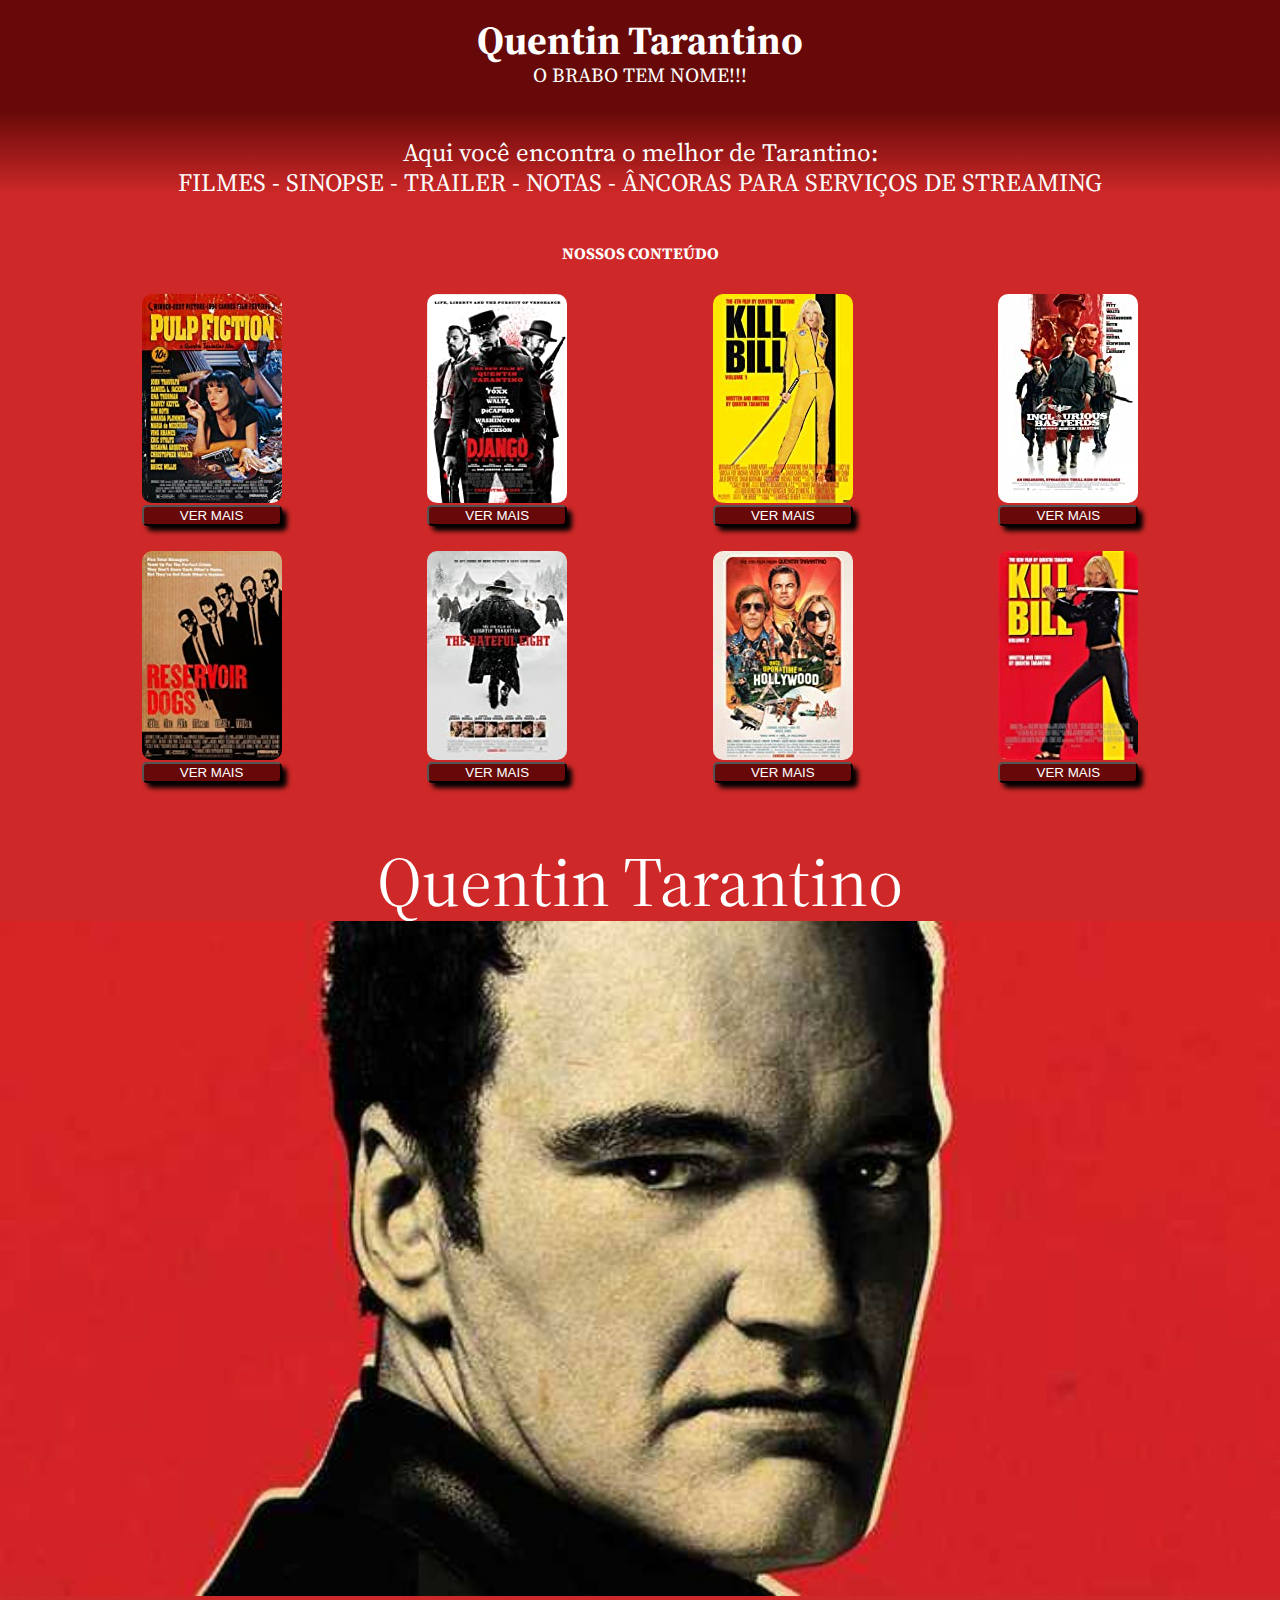
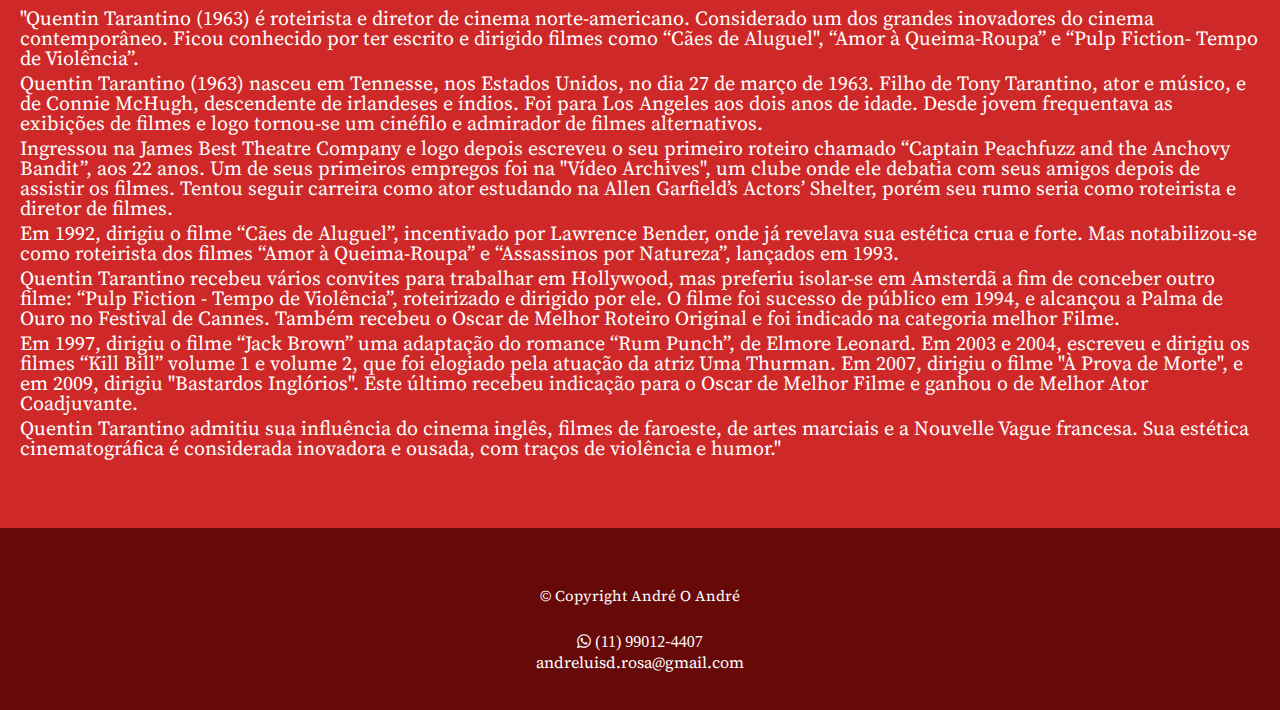
==== index.html @ 9661d076 "Add files via upload" ====
<!DOCTYPE html>

<html lang="pt-br">

  <head>
    <meta charset="UTF-8">
    <link rel="stylesheet" type="text/css" href="reset.css">
    <link rel="stylesheet" type="text/css" href="style.css">
    <meta name= "viewport" content="width=device-width">
    <link href="https://fonts.googleapis.com/css2?family=Source+Serif+4:wght@300&display=swap" rel="stylesheet">
    <link rel="stylesheet" href="https://maxcdn.bootstrapcdn.com/font-awesome/4.4.0/css/font-awesome.min.css">

    <title>Best Movies - Quentin Tara </title>
  </head>

  <body>
    <header>
      <nav>
      <p  id="nomeTarantino">Quentin Tarantino</p>
      <p>O BRABO TEM NOME!!!</p>
      </nav>
    </header>
 
    <h1>
        <p>Aqui você encontra o melhor de Tarantino:</p>

        <div>FILMES - SINOPSE - TRAILER - NOTAS -  ÂNCORAS PARA SERVIÇOS DE STREAMING
        </div>
    </h1>

    <main>
      <p> NOSSOS CONTEÚDO</p>

      <ul class="listaConteudo">
            <li>
              <h2>
              <img src="PULP FICTION.jpg">
              </h2>
            <a href="pulp fiction.html">
                <button>VER MAIS</button>
            </a>
            </li>


            <li>
              <h2>
              <img src="DJANGO.jpg">
              </h2>
                <a href="django.html">
            <button>VER MAIS</button>
          </a>
             </li>

              <li>
              <h2>
                 <img src="KILL BILL.jpg">
              </h2>
               <a href="kill bill.html">
            <button>VER MAIS</button>
          </a>
             </li>


              <li>
              <h2>
              <img src="BASTARDOS INGLÓRIOS.jpg">
              </h2>
             <a href="bastardos inglórios.html">
            <button>VER MAIS</button>
          </a>
             </li>

              <li>
              <h2>
              <img src="CÃES DE ALUGUEL.jpg">
              </h2>
              <a href="cães de aluguel.html">
            <button>VER MAIS</button>
          </a>
             </li>


              <li>
              <h2>
              <img src="OS OITOS ODIADOS.jpg">
               </h2>
               <a href="os oitos odiados.html">
            <button>VER MAIS</button>
          </a>
             </li>

              <li>
              <h2>
              <img src="ERA UMA VEZ EM HOLLYWOOD.jpg">
              </h2>
               <a href="era uma vez em hollywood">
            <button>VER MAIS</button>
          </a>
             </li>


              <li>
              <h2>
              <img src="KILL BILL 2.jpg">
              </h2>
              <a href="kill bill 2.html">
            <button>VER MAIS</button>
          </a>
             </li>
           </ul>
  </main>
    <section>
        <p class="tarantino">Quentin Tarantino</p>
        <img class="imgTarantino" src="background tarantino.jpg">
        <section id="bioTarantino">
            <div>
                <p class="firstP">"Quentin Tarantino (1963) é roteirista e diretor de cinema norte-americano. Considerado um dos grandes inovadores do cinema contemporâneo. Ficou conhecido por ter escrito e dirigido filmes como “Cães de Aluguel", “Amor à Queima-Roupa” e “Pulp Fiction- Tempo de Violência”.</p>

                <p>Quentin Tarantino (1963) nasceu em Tennesse, nos Estados Unidos, no dia 27 de março de 1963. Filho de Tony Tarantino, ator e músico, e de Connie McHugh, descendente de irlandeses e índios. Foi para Los Angeles aos dois anos de idade. Desde jovem frequentava as exibições de filmes e logo tornou-se um cinéfilo e admirador de filmes alternativos.</p>

                <p>Ingressou na James Best Theatre Company e logo depois escreveu o seu primeiro roteiro chamado “Captain Peachfuzz and the Anchovy Bandit”, aos 22 anos. Um de seus primeiros empregos foi na "Vídeo Archives", um clube onde ele debatia com seus amigos depois de assistir os filmes. Tentou seguir carreira como ator estudando na Allen Garfield’s Actors’ Shelter, porém seu rumo seria como roteirista e diretor de filmes.</p>

                <p>Em 1992, dirigiu o filme “Cães de Aluguel”, incentivado por Lawrence Bender, onde já revelava sua estética crua e forte. Mas notabilizou-se como roteirista dos filmes “Amor à Queima-Roupa” e “Assassinos por Natureza”, lançados em 1993.</p>

                <p>Quentin Tarantino recebeu vários     convites para trabalhar em Hollywood, mas preferiu isolar-se em Amsterdã a fim de conceber outro filme: “Pulp Fiction - Tempo de Violência”, roteirizado e dirigido por ele. O filme foi sucesso de público em 1994, e alcançou a Palma de Ouro no Festival de Cannes. Também recebeu o Oscar de Melhor Roteiro Original e foi indicado na categoria melhor Filme.</p>

                <p>Em 1997, dirigiu o filme “Jack Brown” uma adaptação do romance “Rum Punch”, de Elmore Leonard. Em 2003 e 2004, escreveu e dirigiu os filmes “Kill Bill” volume 1 e volume 2, que foi elogiado pela atuação da atriz Uma Thurman. Em 2007, dirigiu o filme "À Prova de Morte", e em 2009, dirigiu "Bastardos Inglórios". Este último recebeu indicação para o Oscar de Melhor Filme e ganhou o de Melhor Ator Coadjuvante.</p>

                <p>Quentin Tarantino admitiu sua influência do cinema inglês, filmes de faroeste, de artes marciais e a Nouvelle Vague francesa. Sua estética cinematográfica é considerada inovadora e ousada, com traços de violência e humor." </p>
            </div>
    </section>
         </section>


    <footer>
        <p class="copyright">&copy; Copyright André O André</p>

    <div class="wpp">
        <i class="fa fa-whatsapp">          (11) 99012-4407</i>
        <p>andreluisd.rosa@gmail.com</p>
    </div>
    </footer>
  </body>
  </html>
---- style.css ----
body{
background: #CE2928;
font-family: 'Source Serif 4', sans-serif;
color: white;
}

header{
  background: #660908;
  display: block;
  padding: 20px;

}

nav {
  text-align: center;
  font-size: 20px;

}

nav p{
  display: block;
   margin: 5px;
  margin: 0px 0px 5px 0px ;
}

#nomeTarantino{
  font-size: 40px;
  font-weight: bolder;
}

h1{
background: linear-gradient(#660908, #CE2928);
}

h1 p{
  text-align: center;
  font-size: 25px;
  padding: 30px 0px 05px;
}

h1 div{
  text-align: center;
  font-size: 25px;
  margin: 0px 0px 30;
}

div li{
  margin: 10px;
}

/*CONTEÚDO DO SITE - FILMES*/
main{
  text-align: center;
    background:#CE2928
}

main p{
  font-weight: bolder;
  padding: 50px 0px 20px 0px;

}

.listaConteudo li{
  display: inline-block;
  width: 20%;
  padding: 1%;
}

.listaConteudo li:hover{
 transform: scale(1.1);
}

li img{
  border-radius: 10px;
}

button{
  display:inline-block;
  width: 140px;
  color: #ffffff;
  background: #660908;
  border-radius: 05px;
  box-shadow: 5px 5px 5px 0px #000000;
}
button:hover{
 transform: scale(1.2);
 cursor: pointer;
}

/* PARTE DE BAIXO DO SITE - BIOGRAFIA*/
.tarantino{
  font-size: 70px;
  text-align: center;
  padding: 50px 0px 05px;
  background:#CE2928;
}

.imgTarantino{
  width:100%;
  text-align: center;
}

#bioTarantino{

}


#bioTarantino div{
  text-align: left;
  padding: 05px 20px 70px 20px;
  font-size: 20px;
}

.firstP{
  padding: 15px 0px 0px;
}

#bioTarantino div p{
  padding: 05px 0px 0px;
}



footer {
  text-align: center;
  padding: 40px 0;
  background: #660908 ;
}


.copyright {
  font-size: 15px;
  margin: 20px 0 0;
}
div p{
  padding: 5px 0px 0px;
}

.wpp{
  padding: 30px 0px 0px;
}
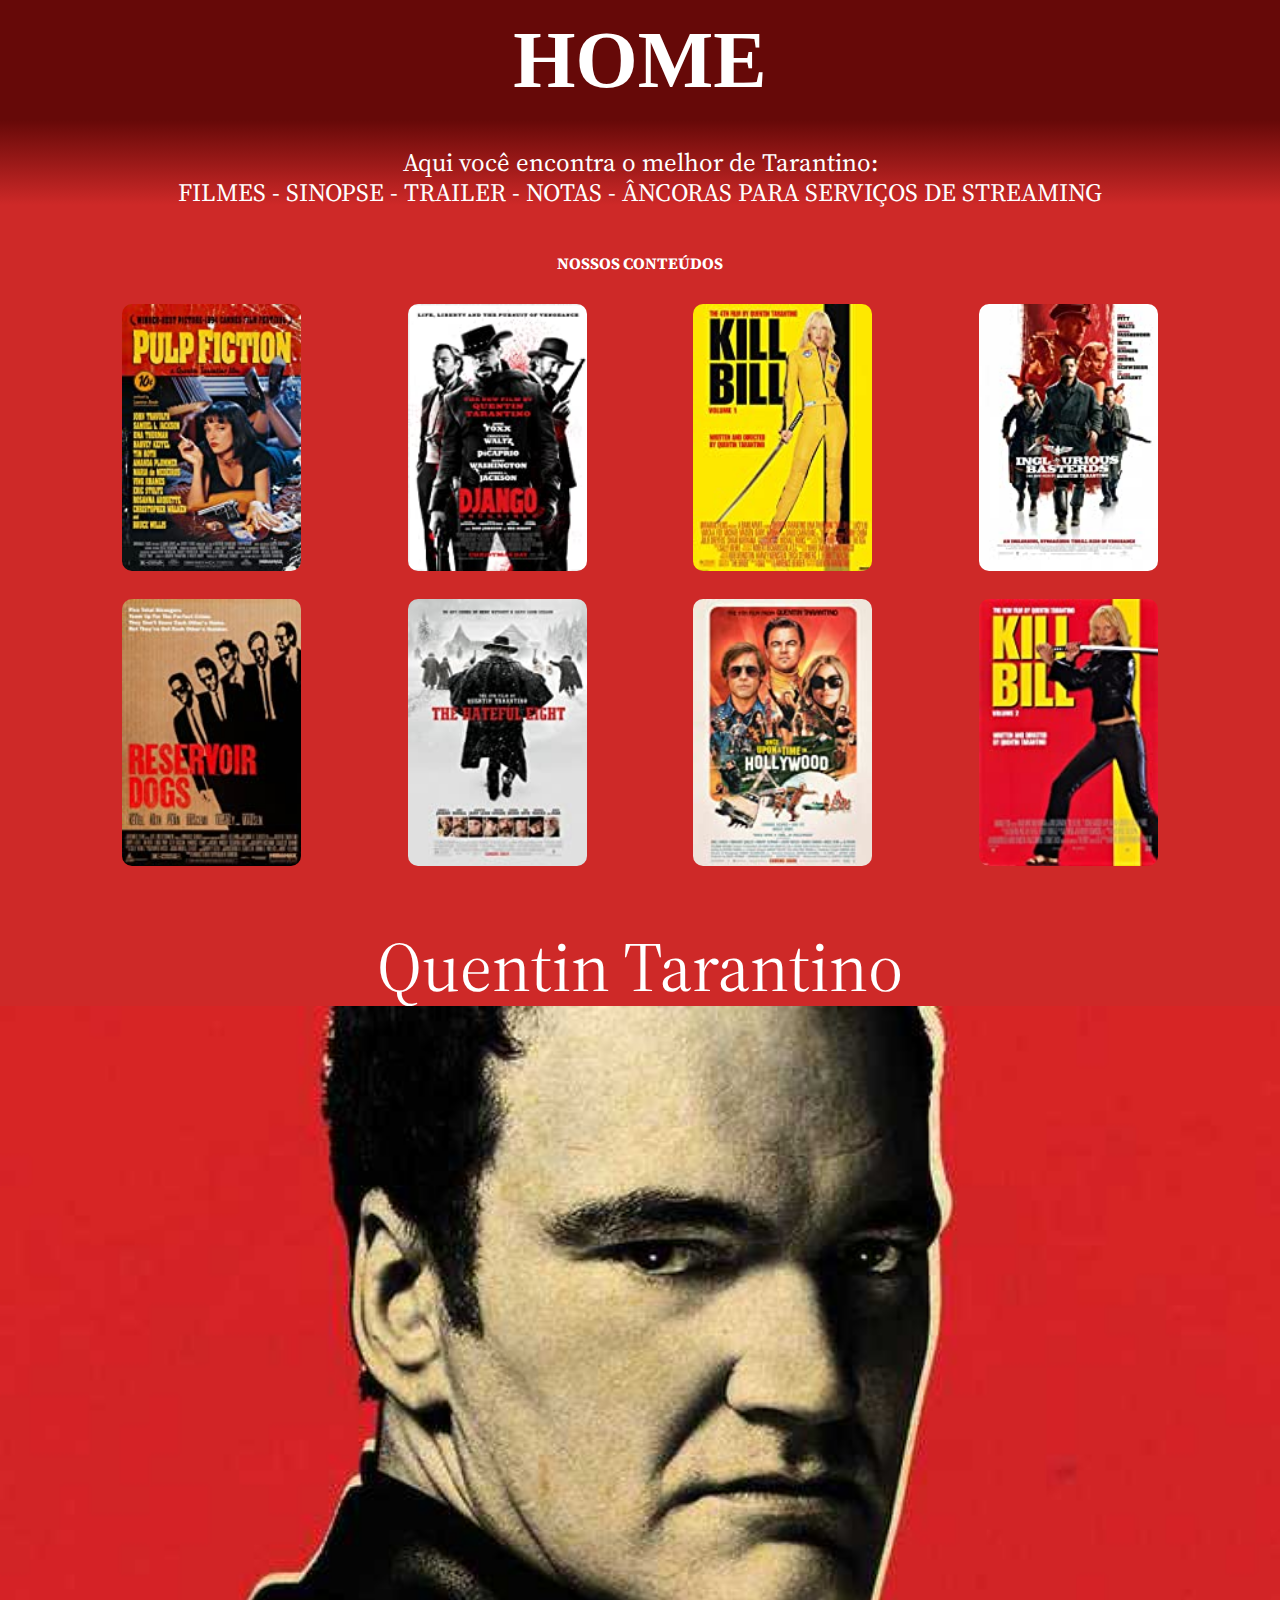
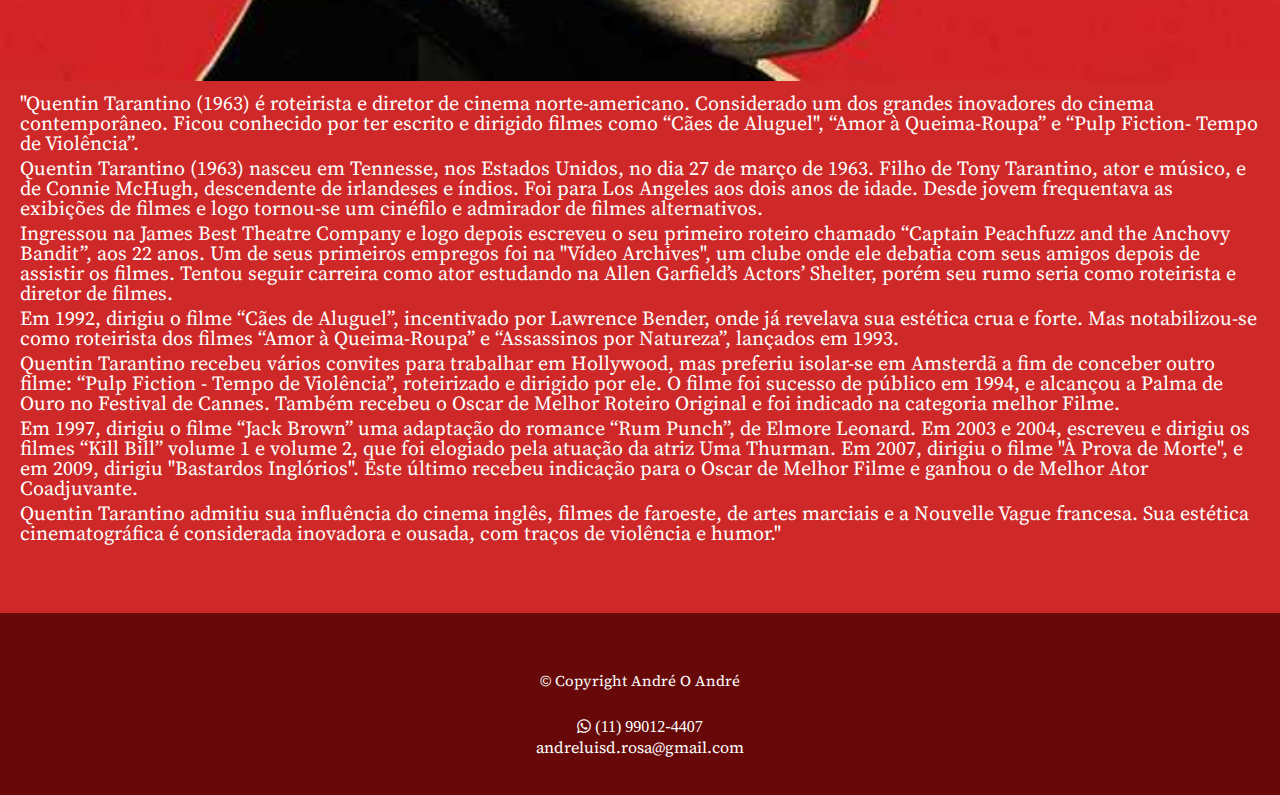
==== commit 434108b7: "Add files via upload" ====
--- a/index.html
+++ b/index.html
@@ -10,14 +10,13 @@
     <link href="https://fonts.googleapis.com/css2?family=Source+Serif+4:wght@300&display=swap" rel="stylesheet">
     <link rel="stylesheet" href="https://maxcdn.bootstrapcdn.com/font-awesome/4.4.0/css/font-awesome.min.css">
 
-    <title>Best Movies - Quentin Tara </title>
+    <title>Best Movies -Tarantino </title>
   </head>
 
   <body>
     <header>
       <nav>
-      <p  id="nomeTarantino">Quentin Tarantino</p>
-      <p>O BRABO TEM NOME!!!</p>
+      <p>HOME</p>
       </nav>
     </header>
  
@@ -29,85 +28,80 @@
     </h1>
 
     <main>
-      <p> NOSSOS CONTEÚDO</p>
+      <p> NOSSOS CONTEÚDOS</p>
 
       <ul class="listaConteudo">
             <li>
-              <h2>
-              <img src="PULP FICTION.jpg">
-              </h2>
-            <a href="pulp fiction.html">
-                <button>VER MAIS</button>
-            </a>
+                <h2>
+                    <a href="pulp fiction.html">
+                        <img src="PULP FICTION.jpg">
+                    </a>
+                </h2>
+            </li>
+              
+
+            <li>
+                <h2>
+                    <a href="django.html">
+                        <img src="DJANGO.jpg">
+                    </a>
+                </h2>
+            </li>
+
+            <li>
+                <h2>    
+                    <a href="kill bill.html">
+                        <img src="KILL BILL.jpg">
+                    </a>
+                </h2>
             </li>
 
 
             <li>
-              <h2>
-              <img src="DJANGO.jpg">
-              </h2>
-                <a href="django.html">
-            <button>VER MAIS</button>
-          </a>
-             </li>
+                <h2>          
+                    <a href="bastardos inglórios.html">
+                        <img src="BASTARDOS INGLÓRIOS.jpg">
+                    </a>
+                </h2>    
+            </li>
 
-              <li>
-              <h2>
-                 <img src="KILL BILL.jpg">
-              </h2>
-               <a href="kill bill.html">
-            <button>VER MAIS</button>
-          </a>
-             </li>
+            <li>
+                <h2>
+              
+              
+                    <a href="cães de aluguel.html">
+                        <img src="CÃES DE ALUGUEL.jpg">
+                    </a>
+                </h2>
+            </li>
 
 
-              <li>
-              <h2>
-              <img src="BASTARDOS INGLÓRIOS.jpg">
-              </h2>
-             <a href="bastardos inglórios.html">
-            <button>VER MAIS</button>
-          </a>
-             </li>
+            <li>
+                <h2>
+                    <a href="os oitos odiados.html">
+                        <img src="OS OITOS ODIADOS.jpg">
+                    </a>      
+                </h2>
+            </li>
 
-              <li>
-              <h2>
-              <img src="CÃES DE ALUGUEL.jpg">
-              </h2>
-              <a href="cães de aluguel.html">
-            <button>VER MAIS</button>
-          </a>
-             </li>
+            <li>
+                <h2>
+                    <a href="era uma vez em hollywood.html">
+                        <img src="ERA UMA VEZ EM HOLLYWOOD.jpg">
+                    </a>
+                </h2>
+            </li>
 
 
-              <li>
-              <h2>
-              <img src="OS OITOS ODIADOS.jpg">
-               </h2>
-               <a href="os oitos odiados.html">
-            <button>VER MAIS</button>
-          </a>
-             </li>
-
-              <li>
-              <h2>
-              <img src="ERA UMA VEZ EM HOLLYWOOD.jpg">
-              </h2>
-               <a href="era uma vez em hollywood">
-            <button>VER MAIS</button>
-          </a>
-             </li>
-
-
-              <li>
-              <h2>
-              <img src="KILL BILL 2.jpg">
-              </h2>
-              <a href="kill bill 2.html">
-            <button>VER MAIS</button>
-          </a>
+            <li>
+                <h2>
+                    <a href="kill bill 2.html">
+                        <img src="KILL BILL 2.jpg">
+                    </a>
+                </h2>
              </li>
            </ul>
+           
   </main>
     <section>
         <p class="tarantino">Quentin Tarantino</p>
--- a/style.css
+++ b/style.css
@@ -1,3 +1,8 @@
+@font-face{
+   font-family: tarantino;
+   src: url(Pulp Fiction M54.ttf);
+}
+
 body{
 background: #CE2928;
 font-family: 'Source Serif 4', sans-serif;
@@ -11,20 +16,17 @@
 
 }
 
-nav {
+nav p {
+  font-family: tarantino;
   text-align: center;
-  font-size: 20px;
+  font-size: 80px;
+  font-weight: bolder;
 
 }
 
-nav p{
-  display: block;
-   margin: 5px;
-  margin: 0px 0px 5px 0px ;
-}
-
 #nomeTarantino{
-  font-size: 40px;
+  font-family: tarantino;
+  font-size: 80px;
   font-weight: bolder;
 }
 
@@ -66,13 +68,17 @@
   padding: 1%;
 }
 
-.listaConteudo li:hover{
- transform: scale(1.1);
-}
 
 li img{
   border-radius: 10px;
+  width: 70%;
 }
+
+li img:hover{
+   transform: scale(1.1);
+  box-shadow: 15px 15px 15px 0px #000000;
+}
+
 
 button{
   display:inline-block;
